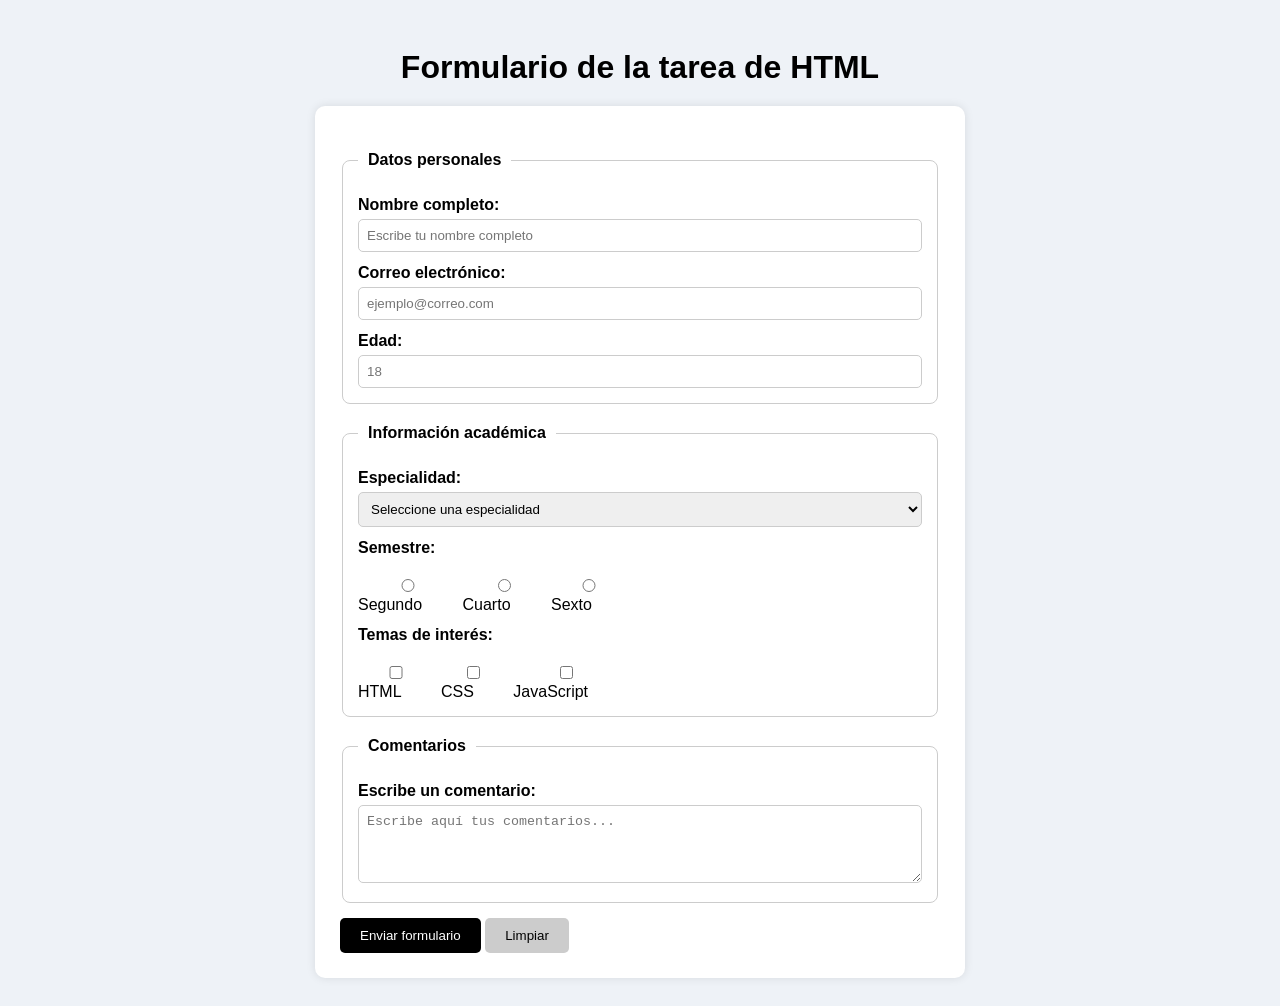
==== index.1.html @ c41bfd8b "Version inicial de la aplicacion" ====
<!DOCTYPE html>
<html lang="es">
<head>
<meta charset="UTF-8">
<title>Proyecto de Cristian</title>
<style>
body{font-family:Arial;background:#eef2f7;padding:20px}
form{background:white;max-width:600px;margin:auto;padding:25px;border-radius:10px;box-shadow:0 0 10px rgba(0,0,0,0.1)}
label{display:block;margin-top:12px;font-weight:bold}
input, select, textarea{width:100%;padding:8px;margin-top:5px;border-radius:5px;border:1px solid #ccc;box-sizing:border-box}
.opciones{display:flex;gap:15px;margin-top:5px}
.opciones label{font-weight:normal}
button{margin-top:15px;padding:10px 20px;border:none;border-radius:5px;cursor:pointer}
.btn-enviar{background:#000;color:#fff}
.btn-limpiar{background:#ccc;color:#000}
fieldset{margin-top:20px;border:1px solid #ccc;padding:15px;border-radius:8px}
legend{font-weight:bold;padding:0 10px}
h1{text-align:center;margin-bottom:20px}
</style>
</head>
<body>

<h1>Formulario de la tarea de HTML</h1>

<form action="#" method="POST">

<fieldset>
<legend>Datos personales</legend>

<label for="nombre">Nombre completo:</label>
<input type="text" id="nombre" name="nombre" placeholder="Escribe tu nombre completo" required minlength="3" maxlength="50">

<label for="correo">Correo electrónico:</label>
<input type="email" id="correo" name="correo" placeholder="ejemplo@correo.com" required>

<label for="edad">Edad:</label>
<input type="number" id="edad" name="edad" placeholder="18" min="10" max="99" required>

</fieldset>

<fieldset>
<legend>Información académica</legend>

<label for="especialidad">Especialidad:</label>
<select id="especialidad" name="especialidad" required>
<option value="">Seleccione una especialidad</option>
<option value="programacion">Programación</option>
<option value="TDO">Redes</option>
<option value="Soporte">Ofimática</option>
</select>

<label>Semestre:</label>
<div class="opciones">
<label><input type="radio" name="semestre" value="segundo" required> Segundo</label>
<label><input type="radio" name="semestre" value="cuarto"> Cuarto</label>
<label><input type="radio" name="semestre" value="sexto"> Sexto</label>
</div>

<label>Temas de interés:</label>
<div class="opciones">
<label><input type="checkbox" name="interes" value="html"> HTML</label>
<label><input type="checkbox" name="interes" value="css"> CSS</label>
<label><input type="checkbox" name="interes" value="js"> JavaScript</label>
</div>

</fieldset>

<fieldset>
<legend>Comentarios</legend>
<label for="comentario">Escribe un comentario:</label>
<textarea id="comentario" name="comentario" rows="4" placeholder="Escribe aquí tus comentarios..." required minlength="10" maxlength="200"></textarea>
</fieldset>

<button type="submit" class="btn-enviar">Enviar formulario</button>
<button type="reset" class="btn-limpiar">Limpiar</button>

</form>
</body>
</html>
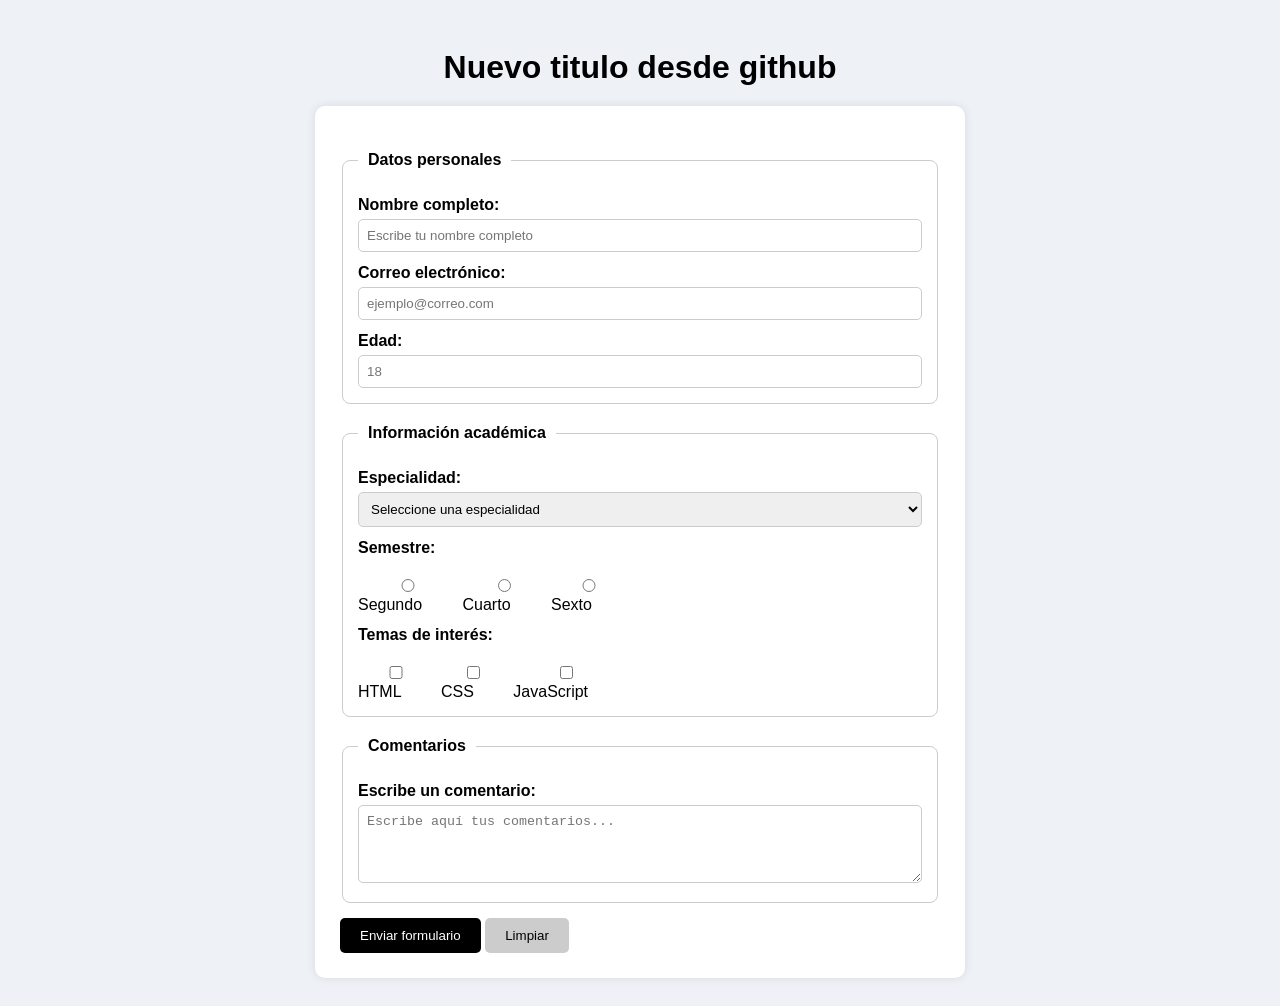
==== commit 08fd52bd: "Actualizar titulo" ====
--- a/index.1.html
+++ b/index.1.html
@@ -20,7 +20,7 @@
 </head>
 <body>
 
-<h1>Formulario de la tarea de HTML</h1>
+<h1>Nuevo titulo desde github</h1>
 
 <form action="#" method="POST">
 
